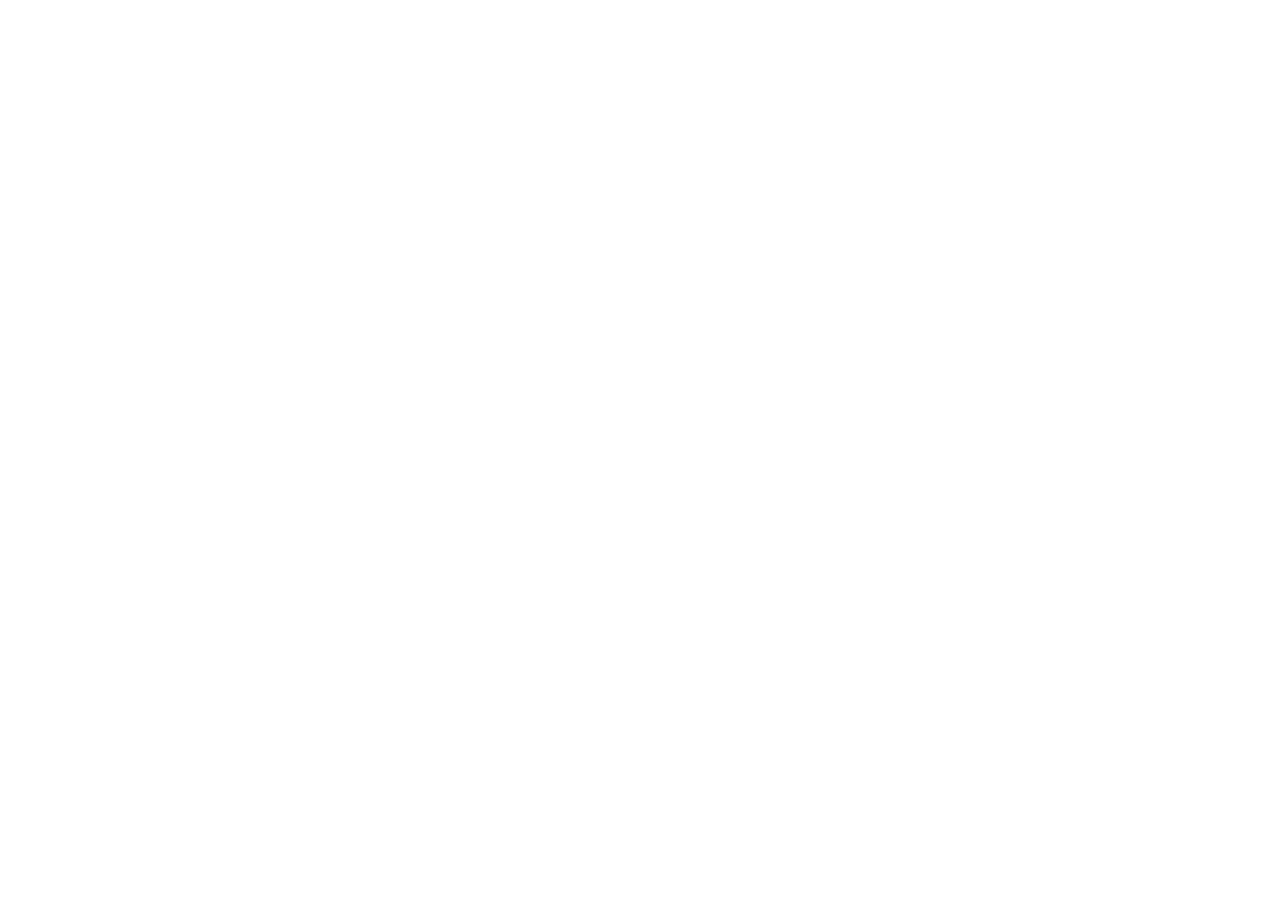
==== whatsapp_saver/web/index.html @ ec6c1466 "Add WhatsApp status saver app with MX blue theme" ====
<!DOCTYPE html>
<html>
<head>
  <!--
    If you are serving your web app in a path other than the root, change the
    href value below to reflect the base path you are serving from.

    The path provided below has to start and end with a slash "/" in order for
    it to work correctly.

    For more details:
    * https://developer.mozilla.org/en-US/docs/Web/HTML/Element/base

    This is a placeholder for base href that will be replaced by the value of
    the `--base-href` argument provided to `flutter build`.
  -->
  <base href="$FLUTTER_BASE_HREF">

  <meta charset="UTF-8">
  <meta content="IE=Edge" http-equiv="X-UA-Compatible">
  <meta name="description" content="A new Flutter project.">

  <!-- iOS meta tags & icons -->
  <meta name="mobile-web-app-capable" content="yes">
  <meta name="apple-mobile-web-app-status-bar-style" content="black">
  <meta name="apple-mobile-web-app-title" content="whatsapp_saver">
  <link rel="apple-touch-icon" href="icons/Icon-192.png">

  <!-- Favicon -->
  <link rel="icon" type="image/png" href="favicon.png"/>

  <title>whatsapp_saver</title>
  <link rel="manifest" href="manifest.json">
</head>
<body>
  <!--
    You can customize the "flutter_bootstrap.js" script.
    This is useful to provide a custom configuration to the Flutter loader
    or to give the user feedback during the initialization process.

    For more details:
    * https://docs.flutter.dev/platform-integration/web/initialization
  -->
  <script src="flutter_bootstrap.js" async></script>
</body>
</html>
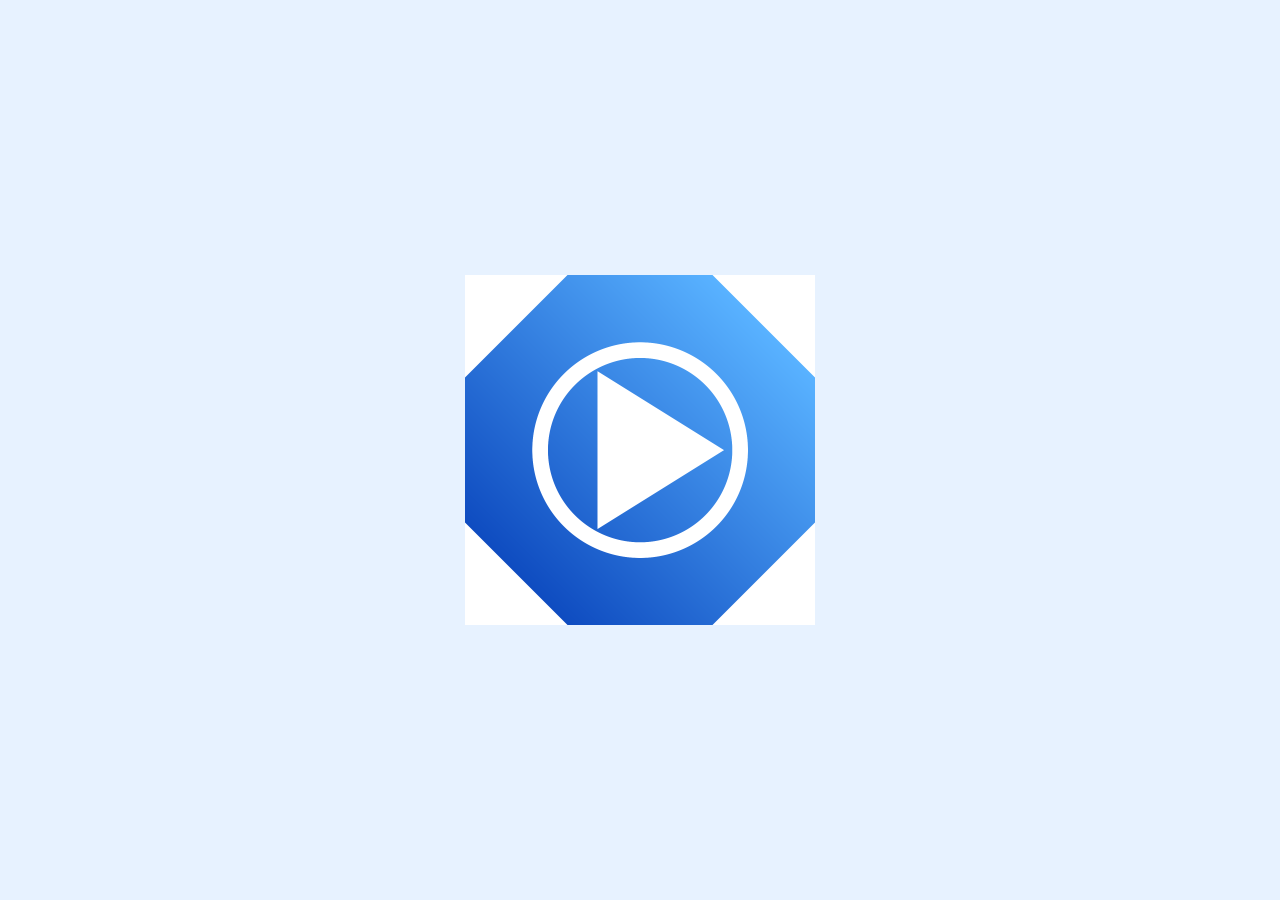
==== commit 67ee3a32: "Add MX blue app icon and branded splash screens" ====
--- a/whatsapp_saver/web/index.html
+++ b/whatsapp_saver/web/index.html
@@ -1,6 +1,4 @@
-<!DOCTYPE html>
-<html>
-<head>
+<!DOCTYPE html><html><head>
   <!--
     If you are serving your web app in a path other than the root, change the
     href value below to reflect the base path you are serving from.
@@ -27,12 +25,83 @@
   <link rel="apple-touch-icon" href="icons/Icon-192.png">
 
   <!-- Favicon -->
-  <link rel="icon" type="image/png" href="favicon.png"/>
+  <link rel="icon" type="image/png" href="favicon.png">
 
   <title>whatsapp_saver</title>
   <link rel="manifest" href="manifest.json">
+  <style id="splash-screen-style">
+    html {
+      height: 100%
+    }
+
+    body {
+      margin: 0;
+      min-height: 100%;
+      background-color: #E7F2FF;
+          background-size: 100% 100%;
+    }
+
+    .center {
+      margin: 0;
+      position: absolute;
+      top: 50%;
+      left: 50%;
+      -ms-transform: translate(-50%, -50%);
+      transform: translate(-50%, -50%);
+    }
+
+    .contain {
+      display:block;
+      width:100%; height:100%;
+      object-fit: contain;
+    }
+
+    .stretch {
+      display:block;
+      width:100%; height:100%;
+    }
+
+    .cover {
+      display:block;
+      width:100%; height:100%;
+      object-fit: cover;
+    }
+
+    .bottom {
+      position: absolute;
+      bottom: 0;
+      left: 50%;
+      -ms-transform: translate(-50%, 0);
+      transform: translate(-50%, 0);
+    }
+
+    .bottomLeft {
+      position: absolute;
+      bottom: 0;
+      left: 0;
+    }
+
+    .bottomRight {
+      position: absolute;
+      bottom: 0;
+      right: 0;
+    }
+  </style>
+  <script id="splash-screen-script">
+    function removeSplashFromWeb() {
+      document.getElementById("splash")?.remove();
+      document.getElementById("splash-branding")?.remove();
+      document.body.style.background = "transparent";
+    }
+  </script>
+  <meta content="width=device-width, initial-scale=1.0, maximum-scale=1.0, user-scalable=no" name="viewport">
 </head>
 <body>
+  <picture id="splash">
+      <source srcset="splash/img/light-1x.png 1x, splash/img/light-2x.png 2x, splash/img/light-3x.png 3x, splash/img/light-4x.png 4x" media="(prefers-color-scheme: light)">
+      <source srcset="splash/img/dark-1x.png 1x, splash/img/dark-2x.png 2x, splash/img/dark-3x.png 3x, splash/img/dark-4x.png 4x" media="(prefers-color-scheme: dark)">
+      <img class="center" aria-hidden="true" src="splash/img/light-1x.png" alt="">
+  </picture>
   <!--
     You can customize the "flutter_bootstrap.js" script.
     This is useful to provide a custom configuration to the Flutter loader
@@ -41,6 +110,7 @@
     For more details:
     * https://docs.flutter.dev/platform-integration/web/initialization
   -->
-  <script src="flutter_bootstrap.js" async></script>
-</body>
-</html>
+  <script src="flutter_bootstrap.js" async=""></script>
+
+
+</body></html>
